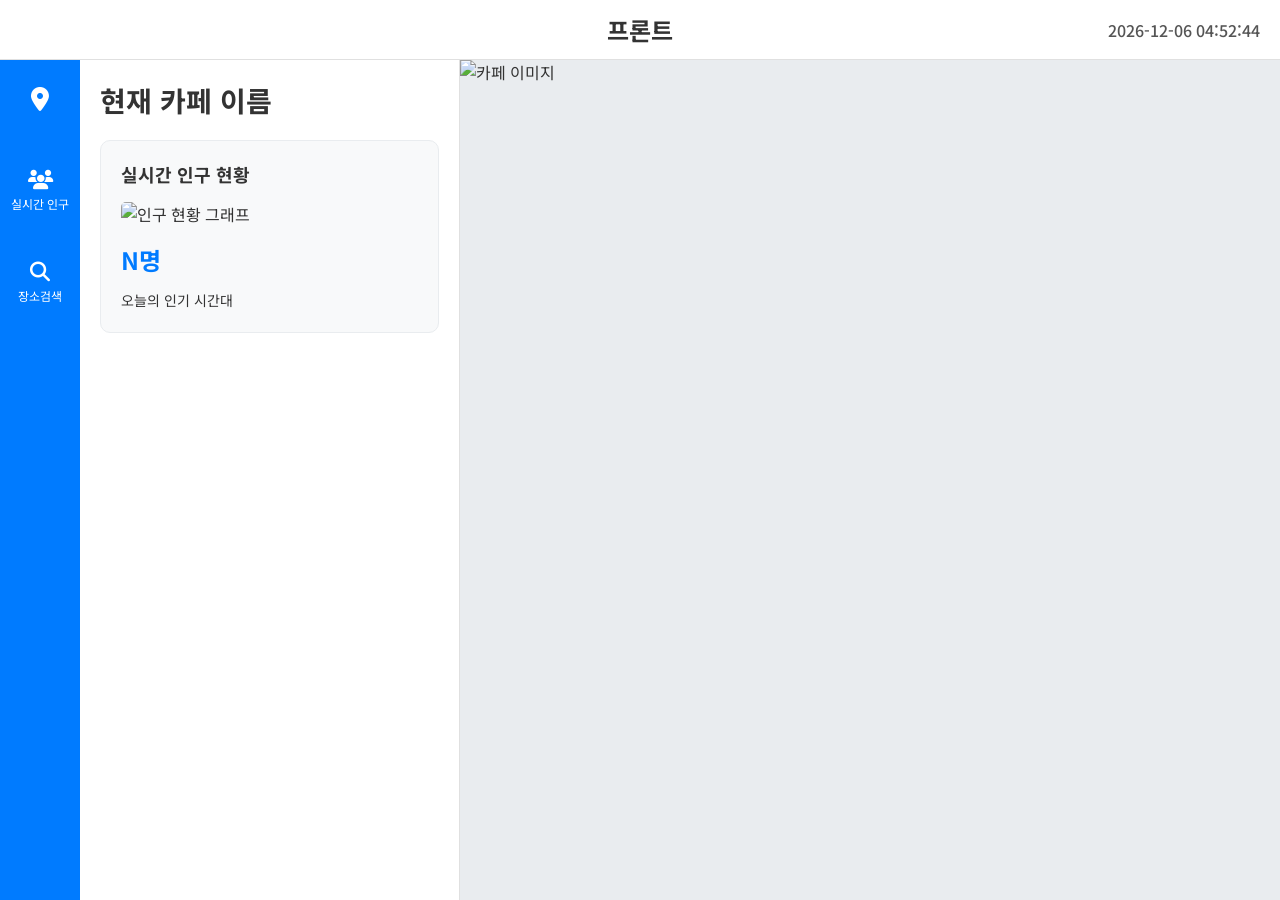
==== front/project.html @ c8823d99 "first-fixed" ====
<!DOCTYPE html>
<html lang="ko">
<head>
    <meta charset="UTF-8">
    <meta name="viewport" content="width=device-width, initial-scale=1.0">
    <title>실시간 혼잡도</title>
    <link rel="stylesheet" href="project.css">
    <link rel="stylesheet" href="https://cdnjs.cloudflare.com/ajax/libs/font-awesome/6.4.2/css/all.min.css">
</head>
<body>
  <header class="top-header">
      <div class="header-placeholder"></div>
      <h1 class="main-title">프론트</h1>
      <div id="clock" class="clock"></div>
  </header>
    <div class="container">
        <aside class="sidebar">
            <div class="logo">
                <i class="fa-solid fa-location-dot"></i>
            </div>
            <nav class="menu">
                <ul>
                    <li><a href="#"><i class="fa-solid fa-users"></i><span>실시간 인구</span></a></li>
                    <li><a href="#"><i class="fa-solid fa-magnifying-glass"></i><span>장소검색</span></a></li>
                </ul>
            </nav>
        </aside>
        <main class="main-content">
            <section class="info-panel">
                <div class="header">
                    <h2>현재 카페 이름</h2>
                    <span></span>
                </div>
                <div class="card population">
                    <h3>실시간 인구 현황</h3>
                    <div class="population-graph">
                        <img src="" alt="인구 현황 그래프">
                    </div>
                    <div class="population-details">
                        <p class="count">N명</p>
                        <p>오늘의 인기 시간대<strong></strong></p>
                    </div>
                </div>
            </section>

            <section class="map-area">
                <img src="" alt="카페 이미지" class="map-background">
            </section>
        </main>
    </div>
    
    <script src="script.js"></script>
</body>
</html>
---- front/project.css ----
/* 기본 스타일 초기화 및 폰트 설정 */
@import url('https://fonts.googleapis.com/css2?family=Noto+Sans+KR:wght@400;700&display=swap');

* {
    margin: 0;
    padding: 0;
    box-sizing: border-box;
}

body {
    font-family: 'Noto Sans KR', sans-serif;
    background-color: #f4f6f9;
    color: #333;
    display: flex;
    flex-direction: column;
    height: 100vh;
}

/* 상단 헤더 스타일 */
.top-header {
    display: flex;
    justify-content: space-between;
    align-items: center;
    padding: 10px 20px;
    background-color: #fff;
    border-bottom: 1px solid #e0e0e0;
    height: 60px;
}
.main-title {
    font-size: 24px;
    font-weight: 700;
}
.clock {
    font-size: 16px;
    font-weight: 500;
    color: #555;
    min-width: 180px; /* 시계 영역 너비 고정 */
    text-align: right;
}
.header-placeholder {
    min-width: 180px; /* 시계 영역과 동일한 너비로 중앙 정렬 맞춤 */
}

/* 전체 레이아웃 컨테이너 */
.container {
    display: flex;
    flex: 1; 
    overflow: hidden;
}

/* 왼쪽 사이드바 */
.sidebar {
    width: 80px;
    background-color: #007bff;
    color: white;
    display: flex;
    flex-direction: column;
    align-items: center;
    padding: 20px 0;
}
.sidebar .logo { font-size: 24px; margin-bottom: 30px; }
.sidebar .menu ul { list-style: none; }
.sidebar .menu li { padding: 25px 0; text-align: center; cursor: pointer; } /* 간격 조정 */
.sidebar .menu li:hover { background-color: #0056b3; }
.sidebar .menu a { color: white; text-decoration: none; display: flex; flex-direction: column; align-items: center; font-size: 12px; }
.sidebar .menu i { font-size: 20px; margin-bottom: 5px; }

/* 메인 콘텐츠 */
.main-content {
    display: flex;
    flex: 1;
}

/* 정보 패널 */
.info-panel {
    flex: 0 0 380px; /* 왼쪽 패널 너비 고정 */
    padding: 20px;
    background-color: #fff;
    overflow-y: auto;
    border-right: 1px solid #e0e0e0;
}
.info-panel .header { margin-bottom: 20px; }
.info-panel .header h2 { font-size: 28px; }
.info-panel .header span { font-size: 12px; color: #888; }

.card { background-color: #f8f9fa; border-radius: 10px; padding: 20px; margin-bottom: 15px; border: 1px solid #e9ecef; }
.card h3 { margin-bottom: 15px; font-size: 18px; }
.population-graph img { width: 100%; margin-bottom: 15px; border-radius: 5px; }
.population-details .count { font-size: 24px; font-weight: bold; color: #007bff; margin-bottom: 10px; }
.population-details p { font-size: 14px; line-height: 1.6; }

/* 지도 영역 */
.map-area {
    flex: 1; /* 오른쪽 패널이 남은 공간을 모두 차지 */
    position: relative;
    background-color: #e9ecef;
}
.map-area .map-background { width: 100%; height: 100%; object-fit: cover; }
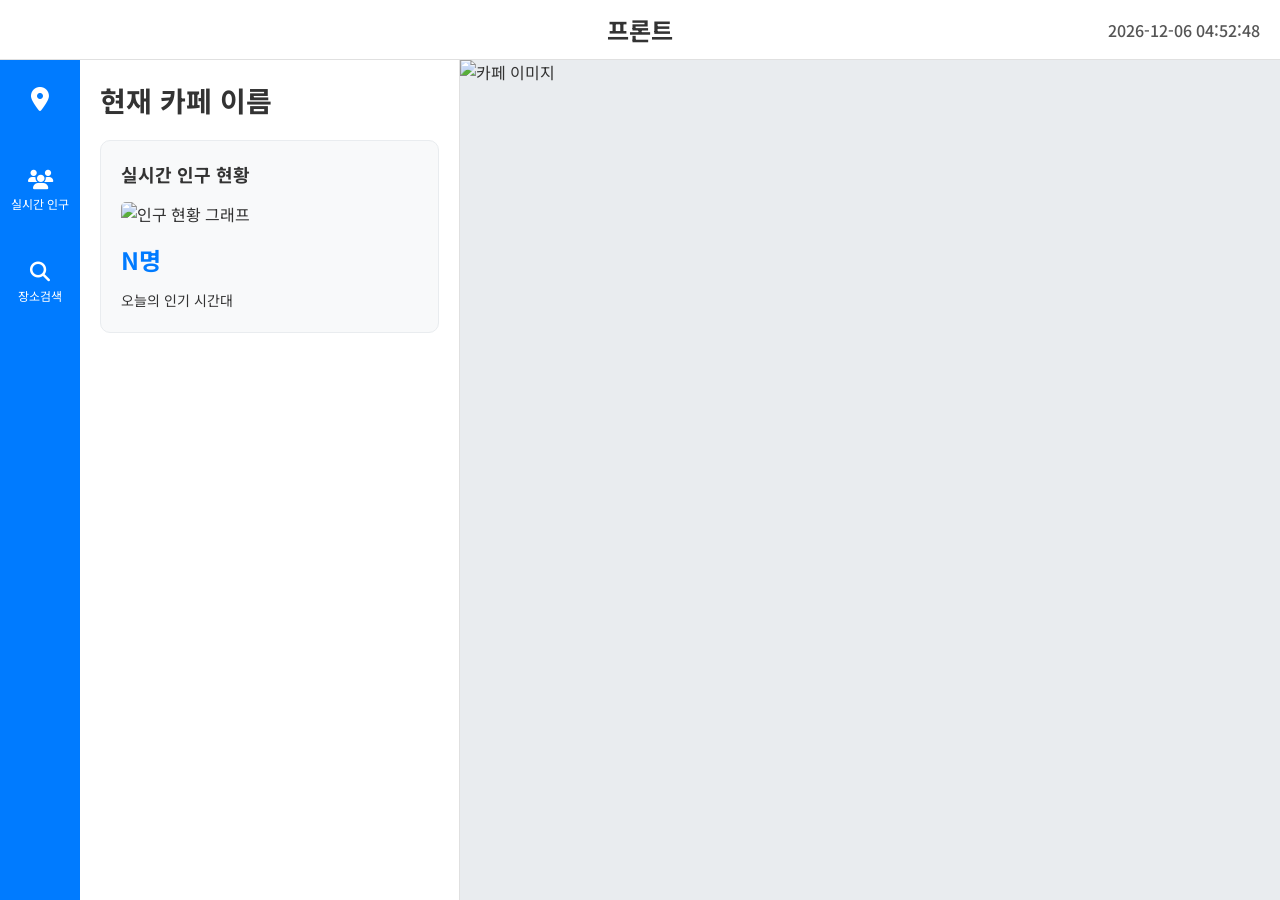
==== commit 955e0973: "second-fixed" ====
--- a/front/project.html
+++ b/front/project.html
@@ -38,7 +38,7 @@
                     </div>
                     <div class="population-details">
                         <p class="count">N명</p>
-                        <p>오늘의 인기 시간대<strong></strong></p>
+                        <p>오늘의 인기 시간대</p>
                     </div>
                 </div>
             </section>
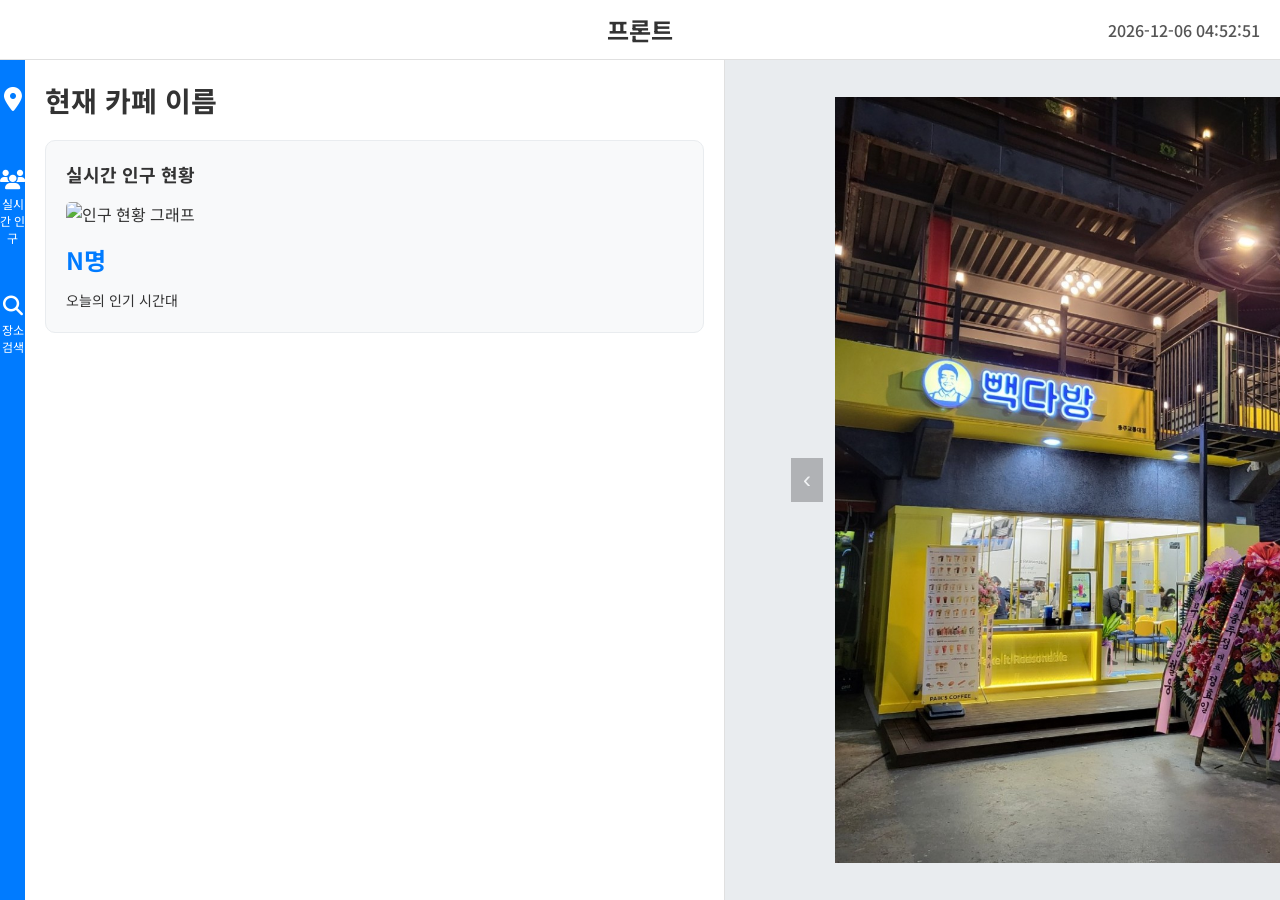
==== commit 8734715b: "third-fixed" ====
--- a/front/project.html
+++ b/front/project.html
@@ -42,13 +42,21 @@
                     </div>
                 </div>
             </section>
-
-            <section class="map-area">
-                <img src="" alt="카페 이미지" class="map-background">
+            <section class="imag-area">
+            <div class="carousel">
+                <button class="btn prev" aria-label="이전">‹</button>
+                <div class="viewport">
+                    <div class="track">
+                        <img src="cafe0.jpg" alt="">
+                        <img src="cafe1.jpg" alt="">
+                        <img src="cafe2.jpg" alt="">
+                    </div>
+                </div>
+                <button class="btn next" aria-label="다음">›</button>
+                </div>
             </section>
         </main>
     </div>
-    
     <script src="script.js"></script>
 </body>
 </html>
--- a/front/project.css
+++ b/front/project.css
@@ -5,6 +5,52 @@
     margin: 0;
     padding: 0;
     box-sizing: border-box;
+}
+
+.carousel {
+  width: 820px;       /* 원하는 고정 너비 또는 max-width 사용 */
+  max-width: 100%;
+  margin:0 auto;     /* <-- 핵심: 가로 중앙 정렬 */
+  position: relative;
+  display: flex;      /* 버튼을 포함해 중앙에 정렬하고 싶으면 flex 사용 */
+  align-items: center;
+  justify-content: center;
+  align-content: center;
+  gap: 12px;
+}
+
+.viewport {
+  width: 600px;            /* 보여질 영역 너비 */
+  overflow: hidden;
+  justify-content: center;
+  align-content: center;
+  align-items: center;
+}
+.track {
+  display: flex;
+  transition: transform 0.5s ease;
+  will-change: transform;
+}
+.track img {
+  width: 600px;            /* viewport와 동일하게 */
+  flex-shrink: 0;
+  object-fit: cover;
+  display: block;
+  align-self: center;
+}
+.btn {
+  background: rgba(0,0,0,0.6);
+  color: #fff;
+  border: none;
+  padding: 8px 12px;
+  font-size: 24px;
+  cursor: pointer;
+  user-select: none;
+}
+
+.btn:disabled {
+  opacity: 0.4;
+  cursor: default;
 }
 
 body {
@@ -73,7 +119,7 @@
 
 /* 정보 패널 */
 .info-panel {
-    flex: 0 0 380px; /* 왼쪽 패널 너비 고정 */
+    width:700px; /* 왼쪽 패널 너비 고정 */
     padding: 20px;
     background-color: #fff;
     overflow-y: auto;
@@ -89,10 +135,10 @@
 .population-details .count { font-size: 24px; font-weight: bold; color: #007bff; margin-bottom: 10px; }
 .population-details p { font-size: 14px; line-height: 1.6; }
 
-/* 지도 영역 */
-.map-area {
-    flex: 1; /* 오른쪽 패널이 남은 공간을 모두 차지 */
-    position: relative;
+/* 이미지 영역 */
+.imag-area {
+    display: flex;
+    justify-content: center; 
+    align-items: center; 
     background-color: #e9ecef;
-}
-.map-area .map-background { width: 100%; height: 100%; object-fit: cover; }+}
